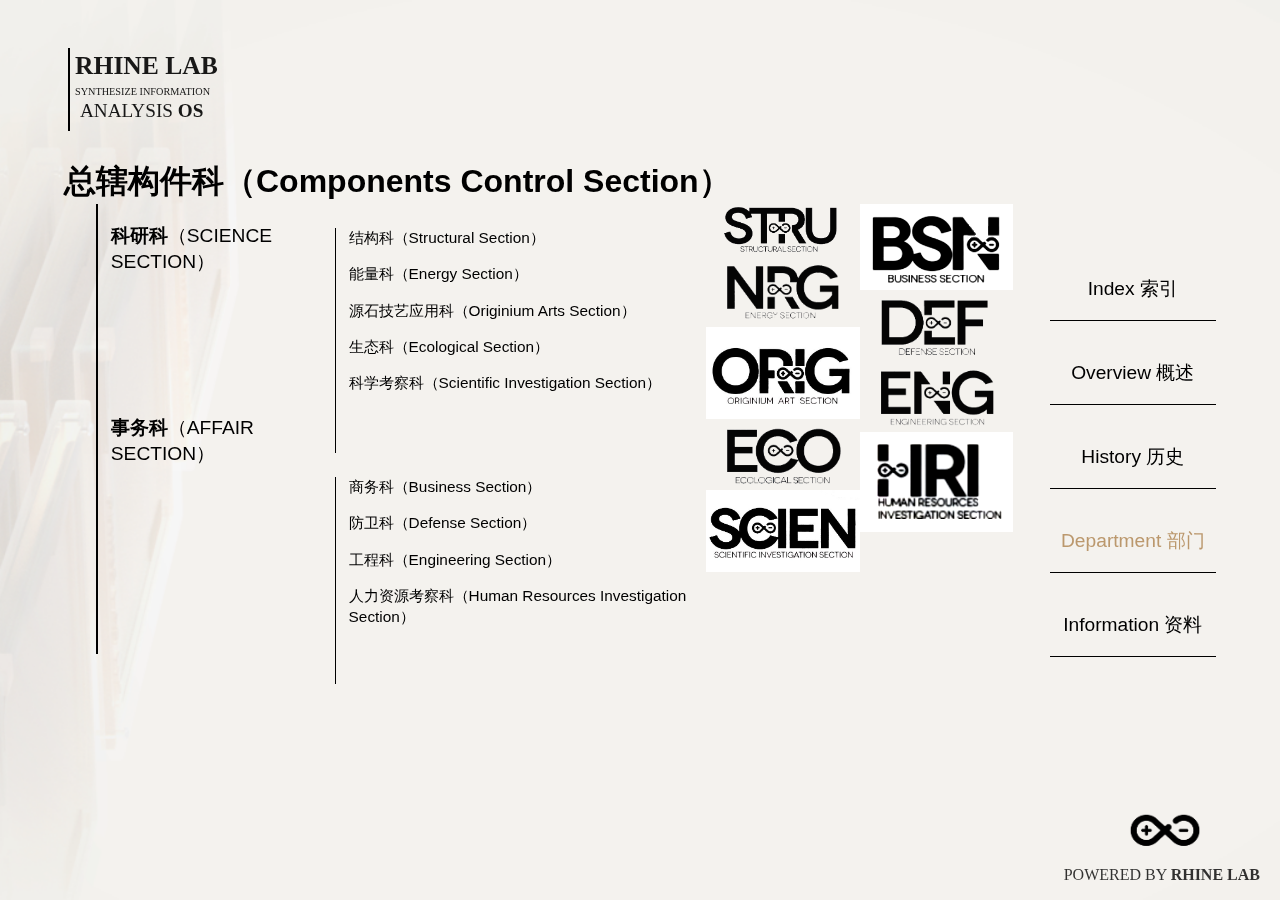
==== web/Department.html @ 6c53968e "换仓库" ====
<!DOCTYPE html>
<html lang="en">
<head>
    <meta charset="UTF-8">
    <meta name="viewport" content="width=device-width, initial-scale=1.0">
    <title>RHINE LAB</title>
    <link rel="stylesheet" href="../CSS/style-Department.css">
    <link rel="icon" href="../image/Logo_莱茵生命.png" type="image/png">
    <link href="https://fonts.googleapis.com/css2?family=Orbitron&display=swap" rel="stylesheet">
    <style>
        body{
            background-image: url(../image/department背景.png);
        }
    </style>

</head>

<body>
    <div class="rhine-lab">
        <p class="line1">RHINE LAB</p>
        <p class="line2">SYNTHESIZE    INFORMATION</p>
        <p class="line3">ANALYSIS   <span style="font-weight: 550;">OS</span></p>
    </div>
    <div>
        <p class="bottom">POWERED BY <span style="font-weight: 600;">RHINE LAB</span></p>
        <img class="logo-black" src="../image/logo-black.png" alt="logo">
    </div>
    <div class="content">
        
        <a href="../index.html">
            <button class="index">Index <span style="font-weight: 500;">索引</span></button>
        </a>
    
        <a href="Overview.html">
            <button class="overview">Overview <span style="font-weight: 500;">概述</span></button>
        </a>

        <a href="History.html">
            <button class="history">History <span style="font-weight: 500;">历史</span></button>
        </a>
        
        <a href="Department.html">
            <button class="department">Department <span style="font-weight: 500;">部门</span></button>
        </a>

        <a href="Information.html">
            <button class="section">Information <span style="font-weight: 500;">资料</span></button>
        </a>
    </div>
    <div class="all">
        <h1 class="title">总辖构件科（Components Control Section）</h1>
        <div class="second">
            <div class="h2">
                <h2 class="science">科研科<span style="font-weight: 500;">（SCIENCE SECTION）</span></h2>
                <h2 class="affair">事务科<span style="font-weight: 500;">（AFFAIR SECTION）</span></h2>
            </div>
            
            <div class="ls">
                <div class="sci">
                    <p>结构科（Structural Section）</p>
                    <p>能量科（Energy Section）</p>
                    <p>源石技艺应用科（Originium Arts Section）</p>
                    <p>生态科（Ecological Section）</p>
                    <p style="margin-bottom: 0;">科学考察科（Scientific Investigation Section）</p>
                </div>
                <div class="aff">
                    <p>商务科（Business Section）</p>
                    <p>防卫科（Defense Section）</p>
                    <p>工程科（Engineering Section）</p>
                    <p style="margin-bottom: 0;">人力资源考察科（Human Resources Investigation Section）</p>
                </div>
            </div>

            <div class="image">
                <div class="img1">
                    <img src="../image/结构科.png" alt="">
                    <img src="../image/能量科.png" alt="">
                    <img src="../image/源石技艺应用科.webp" alt="">
                    <img src="../image/生态科.png" alt="">
                    <img src="../image/科学考察科.jpg" alt="">
                </div>
                <div class="img2">
                    <img src="../image/商务科.png" alt="">
                    <img src="../image/防卫科.png" alt="">
                    <img src="../image/工程科.png" alt="">
                    <img src="../image/人力资源考察科.png" alt="">
                </div>
            </div>

        </div>
    </div>
</body>
</html>
---- CSS/style-Department.css ----
::-webkit-scrollbar{
    width: 5px;
}

::-webkit-scrollbar-track{
    background-color: transparent;
}

::-webkit-scrollbar-thumb{
    background-color: rgb(207, 192, 175);
    border-radius: 3px;
}

body{
    background-size: cover;
    background-position: center;
    background-attachment: fixed;
    
}

.rhine-lab{
    position: fixed;
    width: 15vw;
    height: 6.5vw;
    margin: 40px 60px;
    color: rgb(0, 0, 0,0.9);
    border-left: 2px solid black;
}

.line1{
    font-size: 2vw;
    font-weight: 700;
    padding: 3px 5px;
    margin: 0%;
}

.line2{
    font-size: 0.8vw;
    padding: 2px 5px;
    margin: 0%;
}

.line3{
    font-size: 1.5vw;
    padding: 1px 10px;
    margin: 0%;
}

.bottom{
    position: fixed;
    bottom: 0;
    right: 20px;
    color: rgb(0, 0, 0,0.8);
}

.logo-black{
    position: fixed;
    width: 5.5vw;
    bottom: 50px;
    right: 80px;
}

.content{
    position: fixed;
    display: flex;
    gap: 0;
    flex-direction: column;
    width: 12vw;
    height: 20vw;
    gap: 20px;
    right: 6vw;
    bottom: 43vh;
}

.content button{
    background-color: transparent;
    height: 5vw;
    width: 13vw;
    font-family: 'Gill Sans', 'Gill Sans MT', Calibri, 'Trebuchet MS', sans-serif;
    font-size: 1.5vw;
    padding: 0;
    margin: 0;
    cursor: pointer;
    transition: transform 0.5s ease-out, color 0.3s ease-in-out;
}

.content button:hover{
    color: rgb(187, 152, 109);
    transform: translateX(-15px);
}

.index{
    border: none;
    border-bottom: 1px solid black;
}

.overview{
    border: none;
    border-bottom: 1px solid black;
}

.history{
    border: none;
    border-bottom: 1px solid black;
}

.department{
    border: none;
    color: rgb(187, 152, 109);
    border-bottom: 1px solid black;
}

.section{
    border: none;
    border-bottom: 1px solid black;
}

.all{
    position: fixed;
    top: 10vw;
    left: 5vw;
    font-family: 'Gill Sans', 'Gill Sans MT', Calibri, 'Trebuchet MS', sans-serif;
}

.title{
    position: relative;
    top: 3.5vh;
}

h1{
    font-size: 2.5vw;
    font-weight: 700;
    margin: 0;
    padding: 0;
}

.h2{
    position: relative;
    left: 2.5vw;
    height: 50vh;
    width: 20vw;
    border-left: 2px solid black;
}

h2{
    font-size: 1.5vw;
    padding: 1.5vw 1vw 0 1vw;
    margin: 0;
    margin-bottom: 9.5vw;
}

.second{
    display: flex;
    position: relative;
    top: 3.5vh;
}

.ls{
    width: 30vw;
}

.ls div{
    margin: 1.9vw 1vw;
    border-collapse: collapse;
    overflow-y: auto;
}

.ls p{
    font-size: 1.2vw;
    font-weight: 500;
    padding-top: 0;
    margin-top: 0;
}

.sci{
    height: 25vh;
    margin: 0;
    padding-left: 1vw;
    border-left: 1px solid black;
}

.aff{
    height: 23vh;
    padding-left: 1vw;
    border-left: 1px solid black;
}

a{
    transition: 0.2s;
}

a:link{
    color: black;
}

a:visited{
    color: rgb(138, 90, 26);
}

a:hover{
    color: rgb(138, 90, 26);
}

img{
    width: 100%;
}

.image{
    display: flex;
    width: 24vw;
}

.img1{
    width: 50%;
}

.img2{
    width: 50%;
}
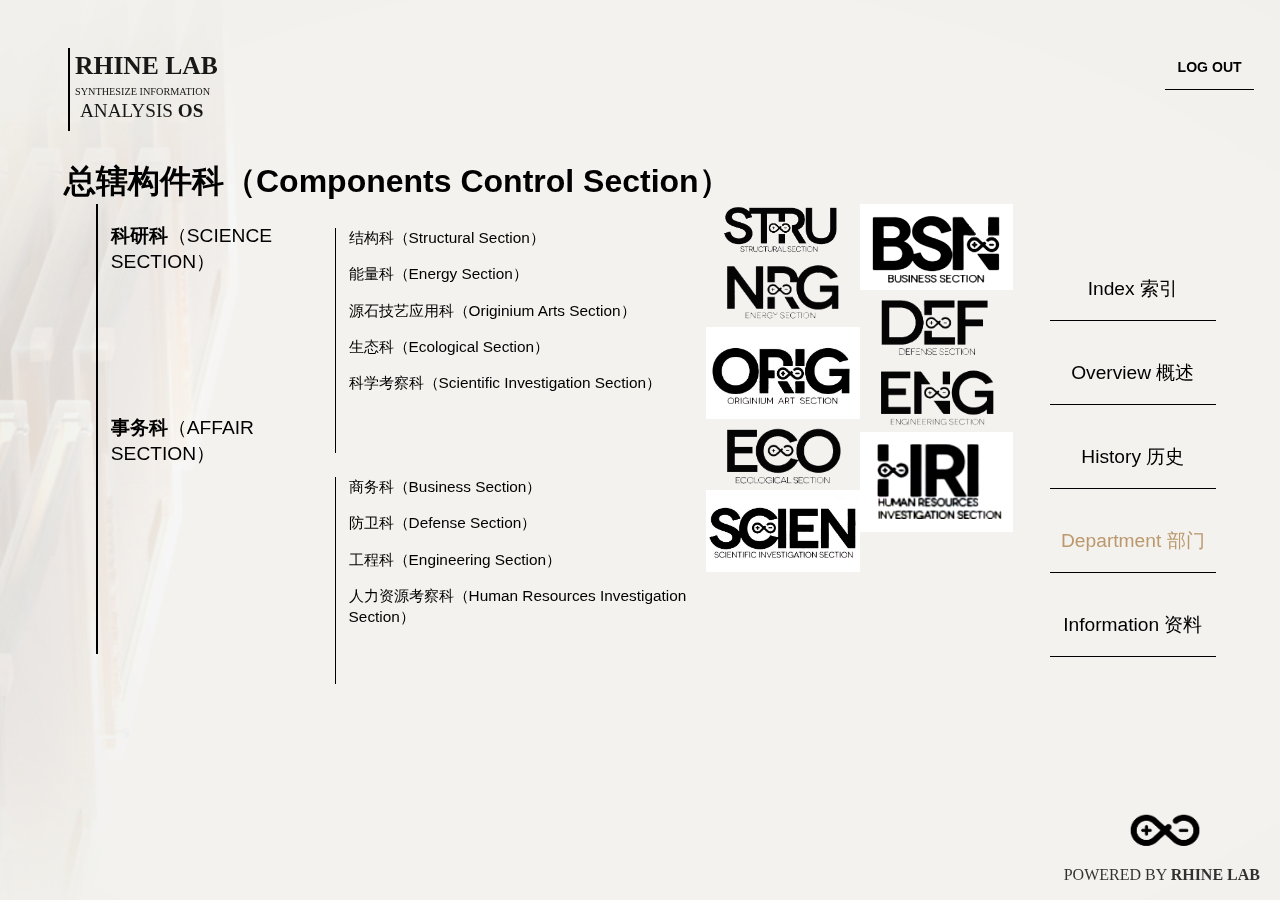
==== commit 2cc11aa2: "未加寝室首页" ====
--- a/web/Department.html
+++ b/web/Department.html
@@ -89,5 +89,10 @@
 
         </div>
     </div>
+    <div>
+        <a href="">
+            <button class="logout">LOG OUT</button>
+        </a>
+    </div>
 </body>
 </html>--- a/CSS/style-Department.css
+++ b/CSS/style-Department.css
@@ -216,4 +216,29 @@
 
 .img2{
     width: 50%;
+}
+
+::selection{
+    color: aliceblue;
+    background-color: rgb(138, 90, 26);
+}
+
+.logout{
+    position: fixed;
+    width: 7vw;
+    height: 5vh;
+    font-size: 1.1vw;
+    font-weight: 600;
+    background-color: transparent;
+    border: none;
+    border-bottom: 1px solid black;
+    right: 2vw;
+    top:5vh;
+    transition: color 0.3s ease-in-out, transform 0.3s ease-in-out, border-color 0.3s ease-in-out;
+}
+
+.logout:hover{
+    color: rgb(187, 152, 109);
+    transform: translateX(-5px);
+    border-color: rgb(187, 152, 109);
 }